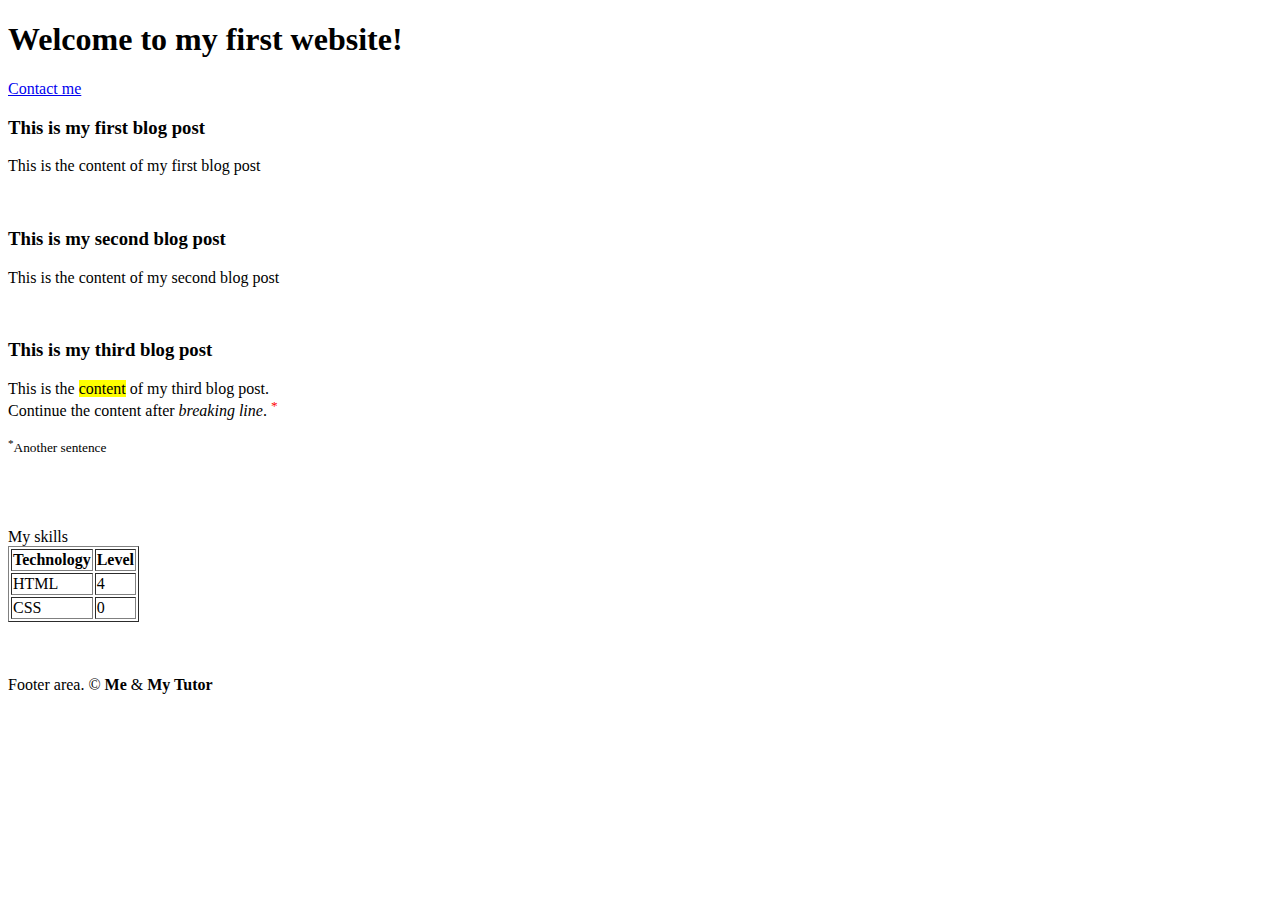
==== index.html @ 0c31437f "Initial commit" ====
<!DOCTYPE html>
<html lang="en">
<head>
    <meta charset="UTF-8">
    <meta http-equiv="X-UA-Compatible" content="IE=edge">
    <meta name="viewport" content="width=device-width, initial-scale=1.0">
    <title>My first website</title>
    <link rel="stylesheet" href="styles.css">
</head>
<body>

    <header>
        <h1> Welcome to my&nbsp;first&nbsp;website!</h1>
        <a href="contact.html">Contact me</a>
        <!-- <a href="https://www.google.com">Find in google</a> -->
        <br>
    </header>
    
    <article>
        <h3>This is my first blog post</h3>
        <p>This is the content of my first blog post</p>
        <br>
    </article>
    
    <article>
        <h3>This is my second blog post</h3>
        <p>This is the content of my second blog post</p>
        <br> <!-- this tag is used for new line -->
    </article>
    
     <article>
        <h3>This is my third blog post</h3>
        <p>This is the <mark>content</mark> of my third blog post. 
        <br> Continue the content after <i>breaking line</i>. <sup class="sup_element" style="color: red;">*</sup> </p>
        <small><sup>*</sup>Another sentence</small>
     </article> 
    
   

    <br> 
    <br> 
    <br> 
    <br> 

    <div> <!-- div is the block element-->
        My skills
        

        <table border="1">
            <tr>
                <th>Technology</th>
                <th>Level</th>
            </tr>
            <tr>
                <td>HTML</td>
                <td>4</td>
            </tr>
            <tr>
                <td>CSS</td>
                <td>0</td>
            </tr>
        </table>

       </div>

    <br>
    <br>
    <br>

    <footer>
        <div>
            Footer area. &copy; <strong>Me</strong> & <b>My Tutor</b>
        </div>
    </footer>
    

    <!-- Content not wrapped in any tag (barely used in reality) -->
   <script src="scripts.js"></script>
</body>
</html>
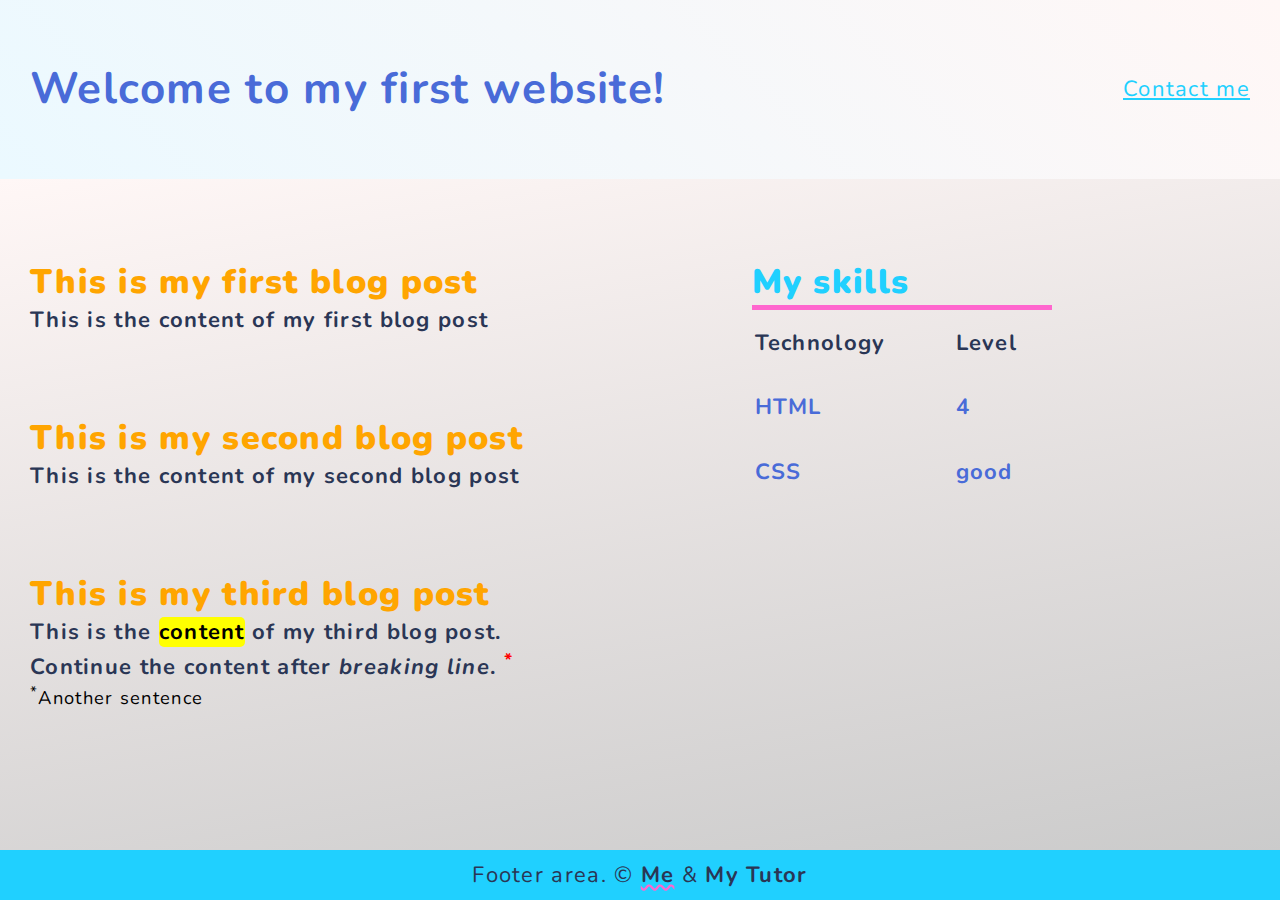
==== commit 27e825fc: "komunikat" ====
--- a/index.html
+++ b/index.html
@@ -5,48 +5,52 @@
     <meta http-equiv="X-UA-Compatible" content="IE=edge">
     <meta name="viewport" content="width=device-width, initial-scale=1.0">
     <title>My first website</title>
+    <link rel="stylesheet" href="https://fonts.googleapis.com/css2?family=Nunito">
     <link rel="stylesheet" href="styles.css">
+
 </head>
 <body>
 
     <header>
-        <h1> Welcome to my&nbsp;first&nbsp;website!</h1>
+        <h1> Welcome to my first website!</h1>
         <a href="contact.html">Contact me</a>
         <!-- <a href="https://www.google.com">Find in google</a> -->
-        <br>
     </header>
+
+
+    <div id="main-content">
+
+        <section id="articles">
+                <article>
+                <h3>This is my first blog post</h3>
+                <p>This is the content of my first blog post</p>
+                <!-- width of content area only -->
+            </article>
+            
     
-    <article>
-        <h3>This is my first blog post</h3>
-        <p>This is the content of my first blog post</p>
-        <br>
-    </article>
+            <article>
+                <h3>This is my second blog post</h3>
+                <p>This is the content of my second blog post</p>
+            </article>
+            
+            
     
-    <article>
-        <h3>This is my second blog post</h3>
-        <p>This is the content of my second blog post</p>
-        <br> <!-- this tag is used for new line -->
-    </article>
-    
-     <article>
-        <h3>This is my third blog post</h3>
-        <p>This is the <mark>content</mark> of my third blog post. 
-        <br> Continue the content after <i>breaking line</i>. <sup class="sup_element" style="color: red;">*</sup> </p>
-        <small><sup>*</sup>Another sentence</small>
-     </article> 
-    
-   
+             <article>
+                <h3>This is my third blog post</h3>
+                <p >This is the <mark>content</mark> of my third blog post. 
+                <br> Continue the content after <i>breaking line</i>. <sup class="sup_element" style="color: red;">*</sup> </p>
+                <small><sup>*</sup>Another sentence</small>
+             </article> 
 
-    <br> 
-    <br> 
-    <br> 
-    <br> 
+        </section>
+        
+         
 
-    <div> <!-- div is the block element-->
-        My skills
+    <div id="skills"> <!-- div is the block element-->
+        <b style="font-size: 34px; font-weight: 900; color: #20d0ff;">My skills</b> 
         
 
-        <table border="1">
+        <table>
             <tr>
                 <th>Technology</th>
                 <th>Level</th>
@@ -57,15 +61,16 @@
             </tr>
             <tr>
                 <td>CSS</td>
-                <td>0</td>
+                <td>good </td>
             </tr>
         </table>
 
        </div>
+       
 
-    <br>
-    <br>
-    <br>
+</div>
+
+    
 
     <footer>
         <div>
--- a/styles.css
+++ b/styles.css
@@ -0,0 +1,127 @@
+body {
+    font-family: 'Nunito';
+    font-size: 22px;
+    margin: 0;
+    padding: 0;
+    letter-spacing: 1.3px;
+}
+
+* {
+    box-sizing: border-box;
+    
+}
+
+table {
+    /* text-align: center; */
+    line-height: 200%;
+    width: 300px;
+    height: 200px;
+    border-top: 5px solid #ff66ce;
+    color: #496bd8;
+    font-weight: bold;
+  
+}
+
+table th {
+    text-align: left;
+    color: #2a3655;
+}
+
+
+
+h1 {
+    color: #496bd8;
+}
+h3 {
+    color: orange;
+    font-size: 34px;
+    font-weight: 900;
+    margin: 0;
+}
+
+p {
+    color: #2a3655;
+    font-weight: bold;
+    margin: 0;
+    
+}
+
+.sup_element { 
+    color: #2a3655;
+}
+
+footer strong {
+    text-decoration: underline wavy #ff66ce;
+}
+
+mark {
+    border-radius: 5px;
+}
+
+div#main-content {
+    background-image: linear-gradient(170deg, #fff7f6, #cacaca);
+    padding-left: 30px;
+    padding-top: 80px;
+    padding-bottom: 80px;
+    display: flex;
+    /* flex-direction: column; */
+    /* flex-direction: row-reverse; */
+    /* flex-wrap: nowrap; */
+    /* flex-wrap:wrap ; */
+    /* justify-content: center; */
+    /* justify-content: space-around; */
+    /* justify-content: flex-end; */
+    /* align-content: center; */
+}
+
+a:hover {
+    color: #ff66ce;
+}
+
+a {
+    color: #20d0ff;
+}
+ 
+article {
+    margin-bottom: 80px;
+}
+
+#articles {
+   flex-grow: 1;
+}
+#skills {
+    flex-grow: 1;
+    /* align-self: center; */
+}
+
+header {
+    display: flex;
+    justify-content: space-between;
+    padding: 30px;
+    align-items: center;
+    /* background-color: #fff7f6; */
+    background-image: linear-gradient(45deg, #ebf9ff, #fff7f6);
+
+}
+
+footer {
+    position: fixed;
+    left: 0;
+    bottom: 0;
+    padding: 10px;
+    text-align: center;
+    width: 100%;
+    background-color: #20d0ff;
+    color: #2a3655;
+}
+
+@media screen and (min-width: 600px) {
+    footer {
+        position: fixed;
+    }
+}
+@media screen and (max-width: 600px) {
+    div#main-content, header {
+        flex-direction: column;
+    }
+}